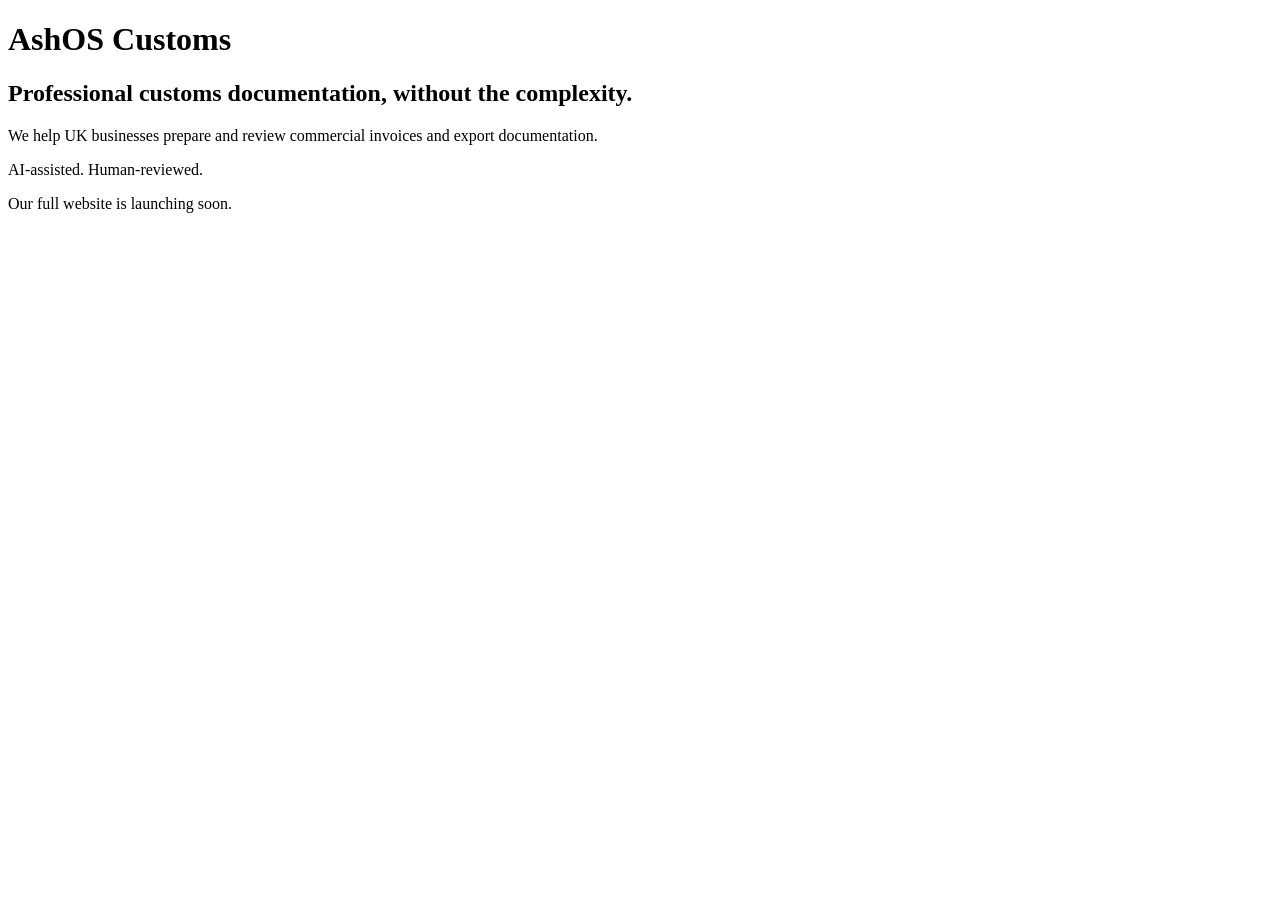
==== index.html @ 37bb89e5 "Create index.html" ====
<!DOCTYPE html>
<html lang="en">
<head>
  <meta charset="UTF-8">
  <meta name="viewport" content="width=device-width, initial-scale=1.0">
  <title>AshOS Customs</title>
  <meta name="description" content="Professional customs documentation preparation and review for UK businesses.">
</head>
<body>
  <main>
    <h1>AshOS Customs</h1>
    <h2>Professional customs documentation, without the complexity.</h2>

    <p>
      We help UK businesses prepare and review commercial invoices
      and export documentation.
    </p>

    <p>AI-assisted. Human-reviewed.</p>

    <p>Our full website is launching soon.</p>
  </main>
</body>
</html>
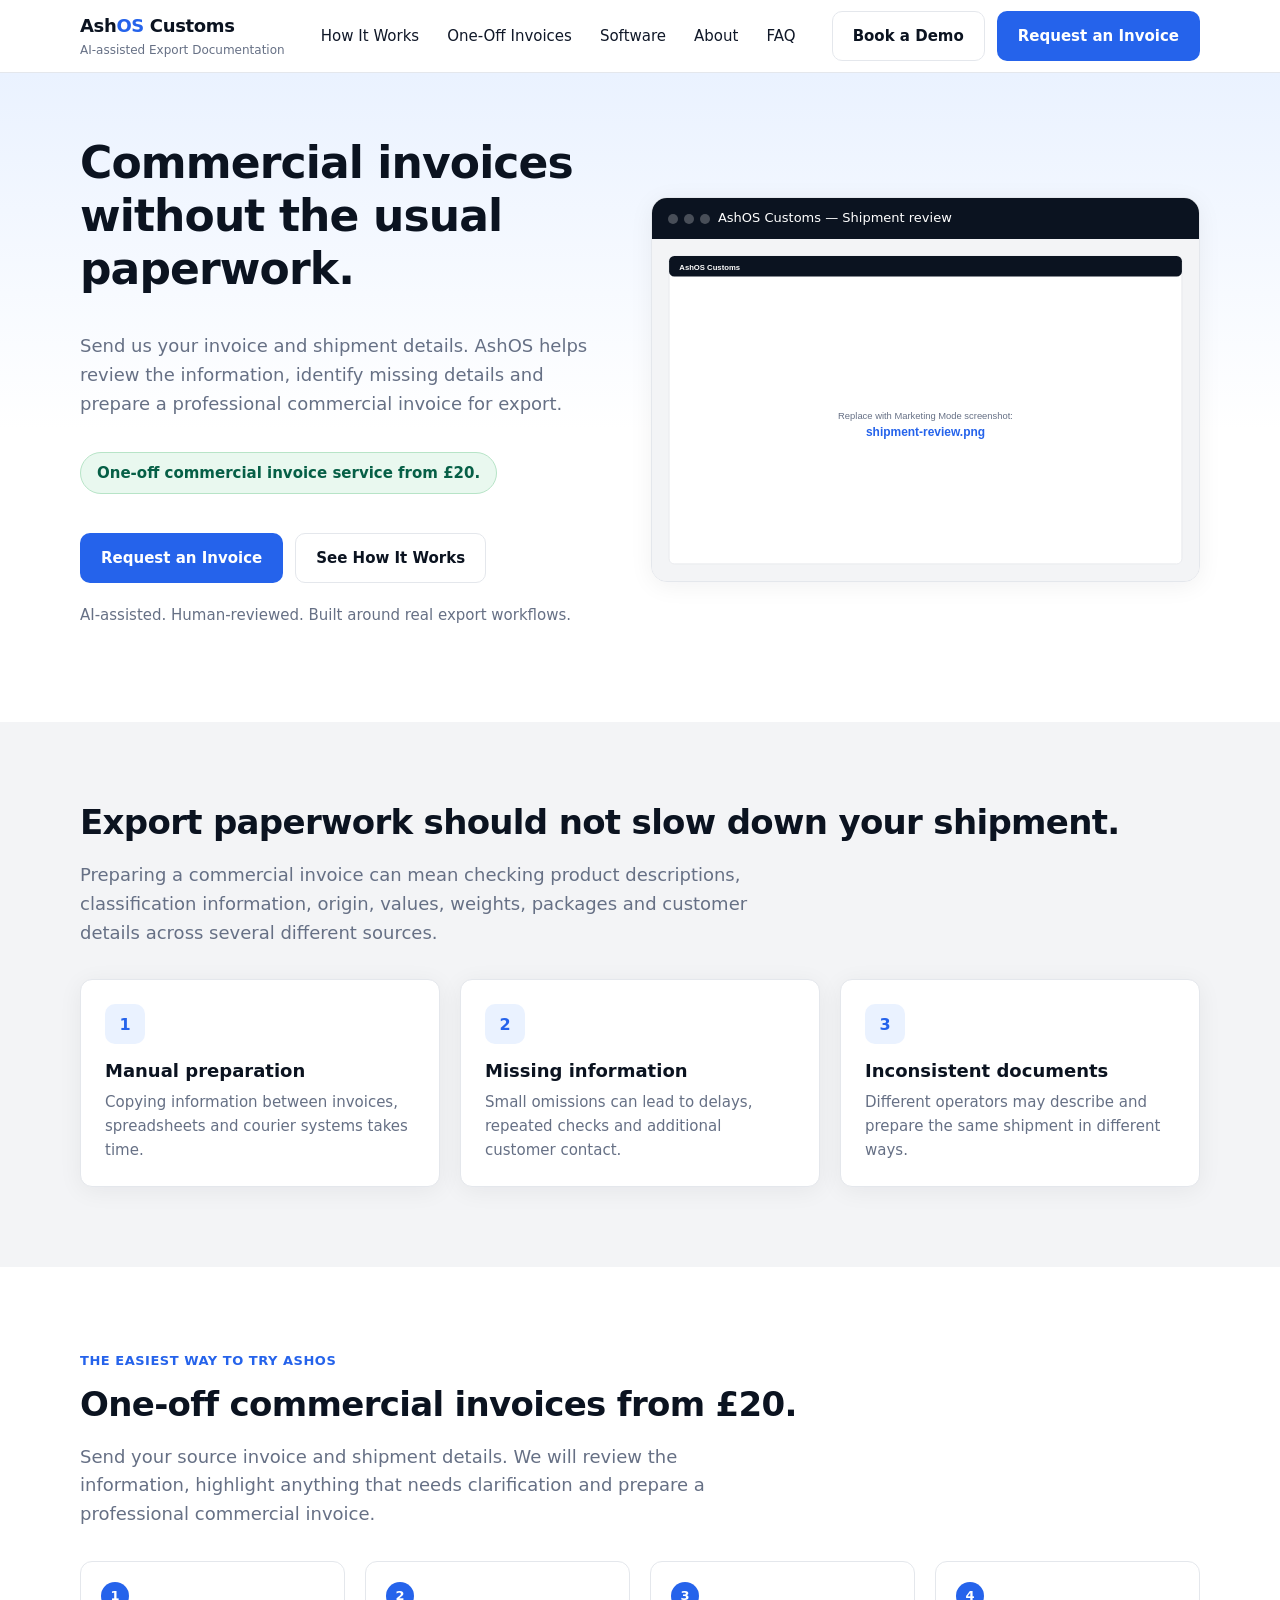
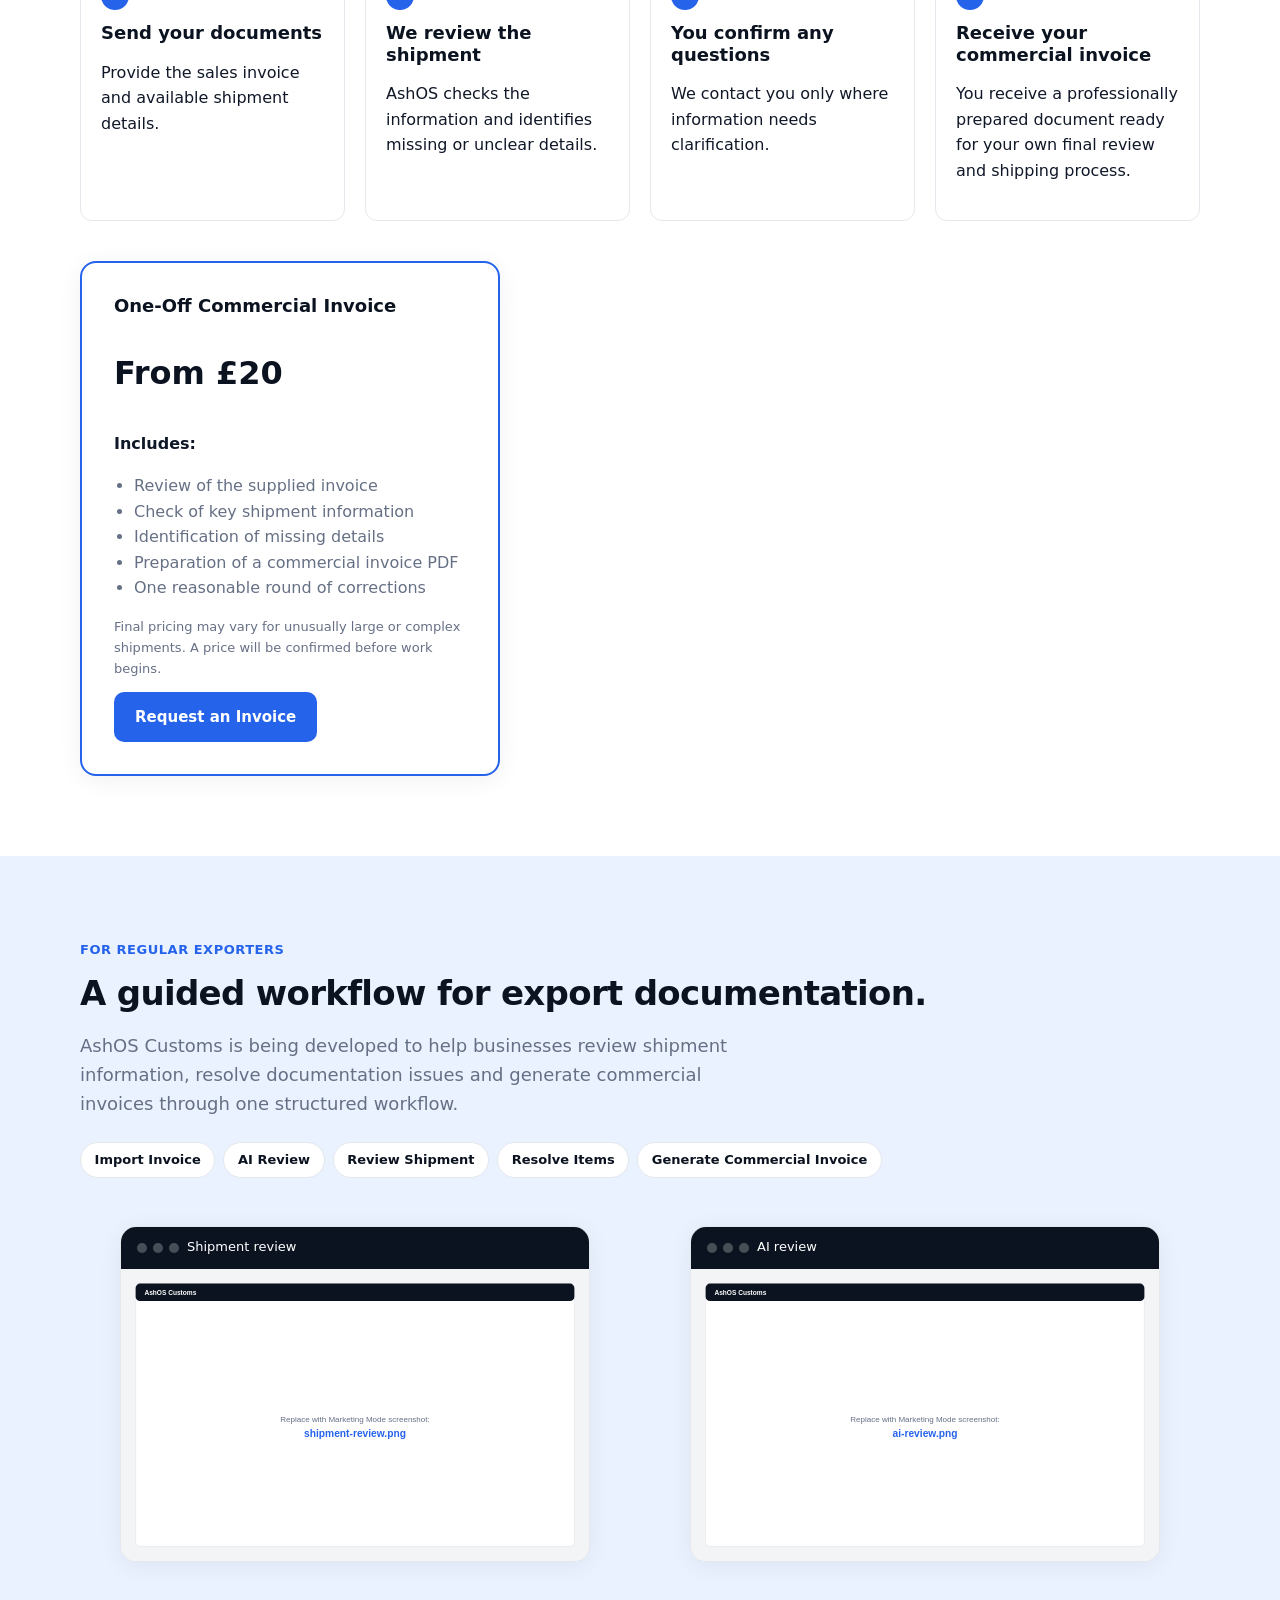
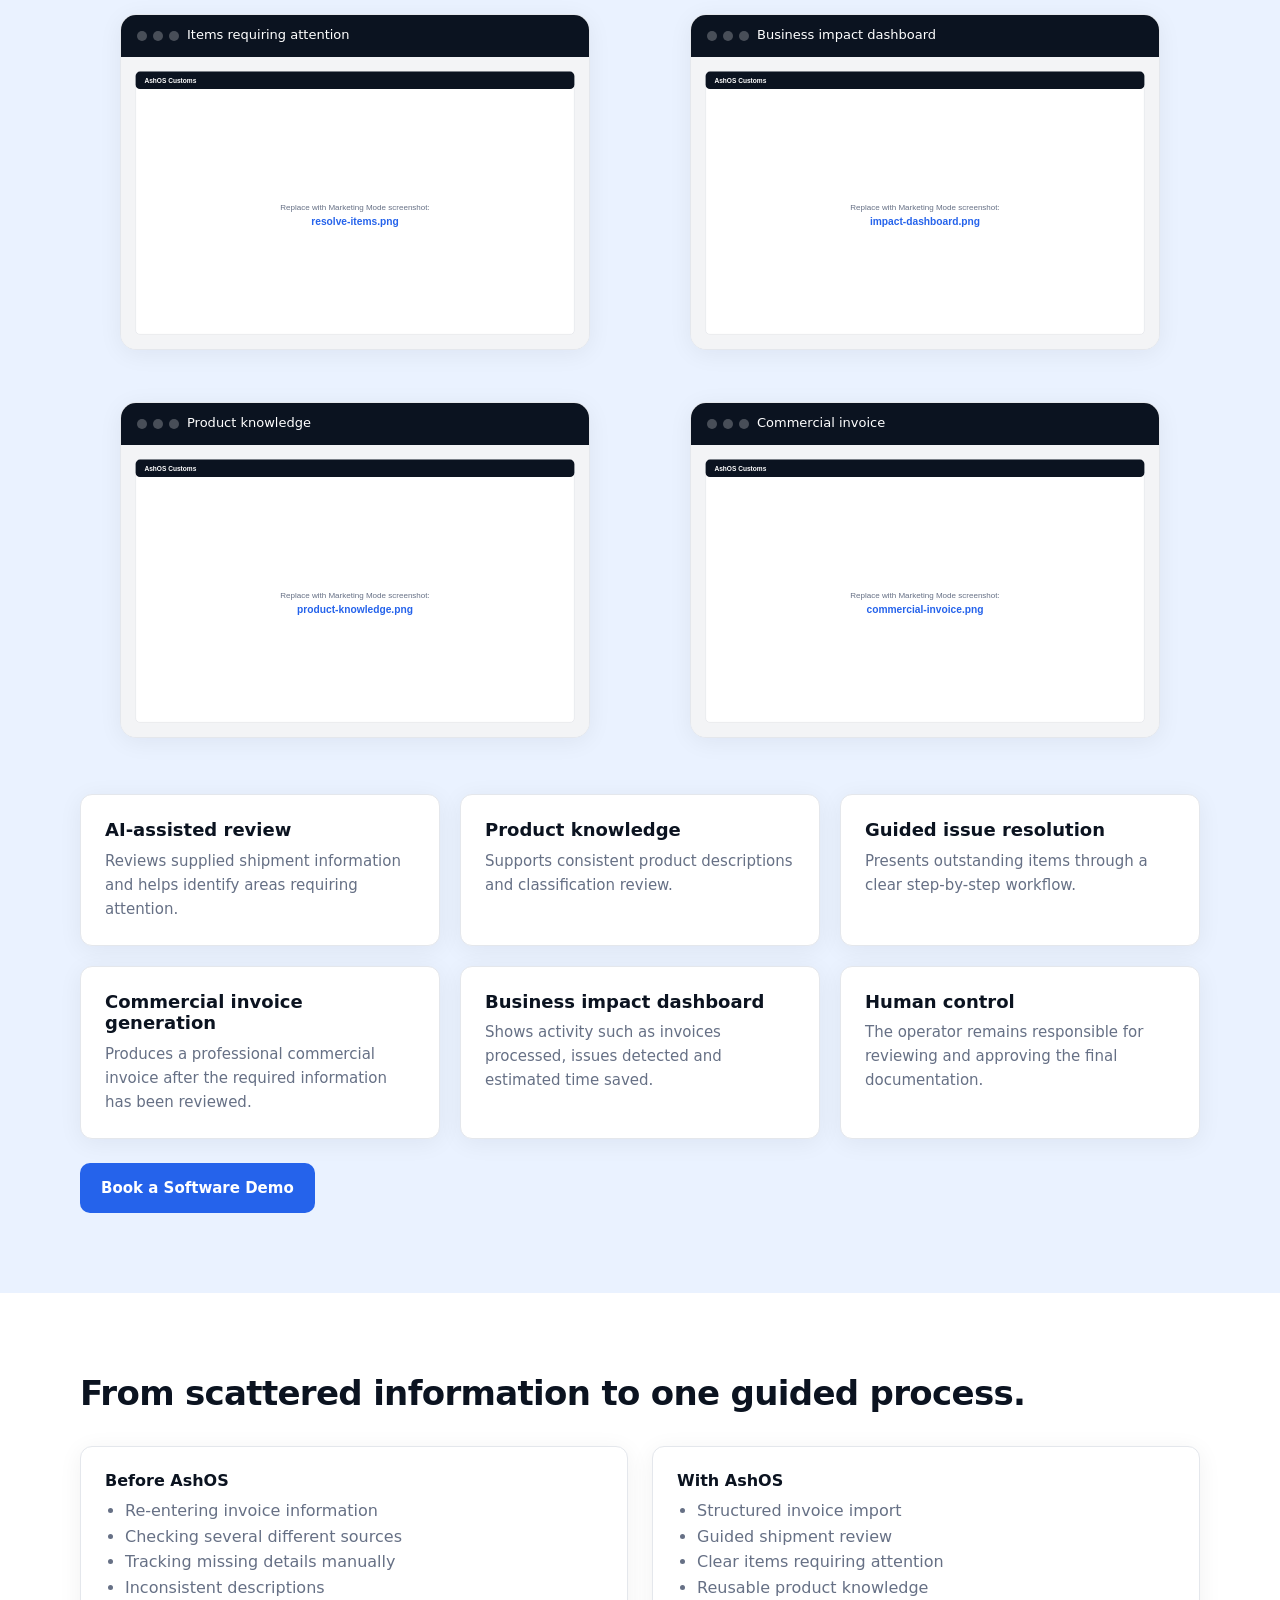
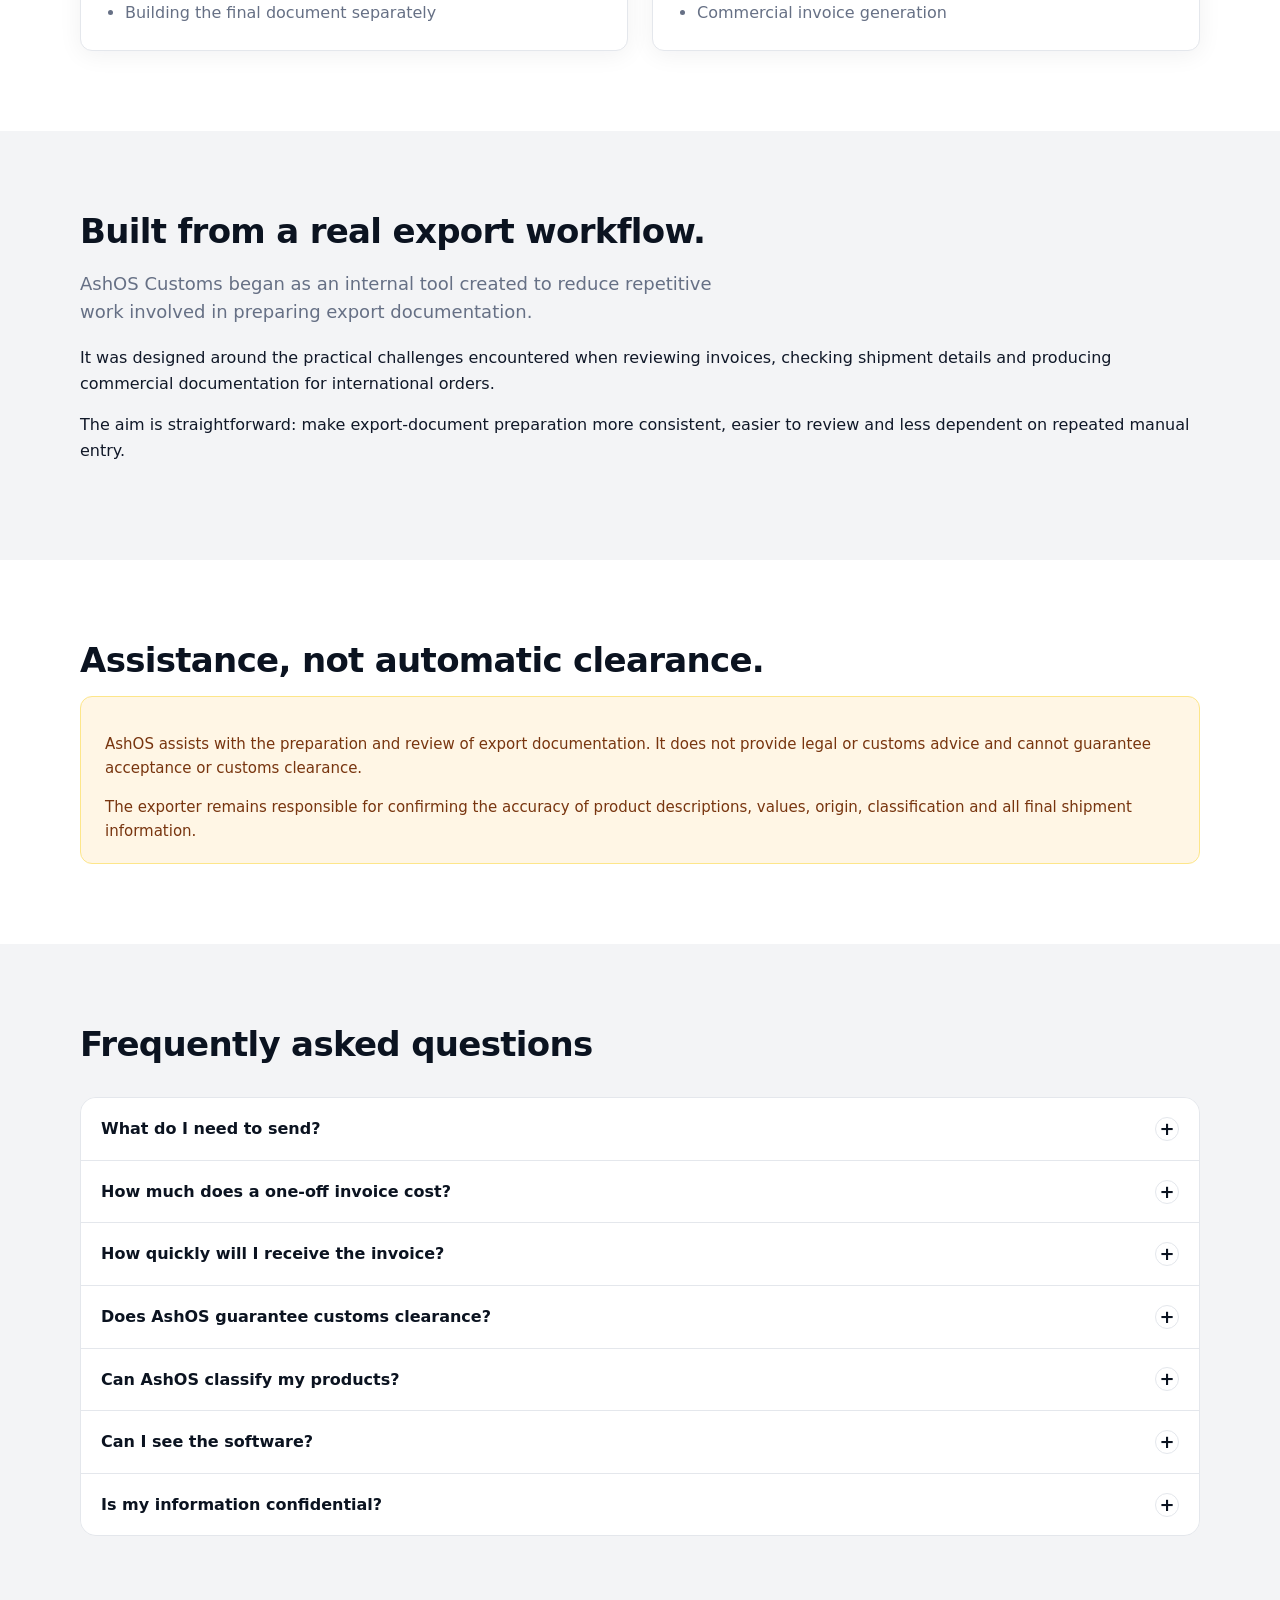
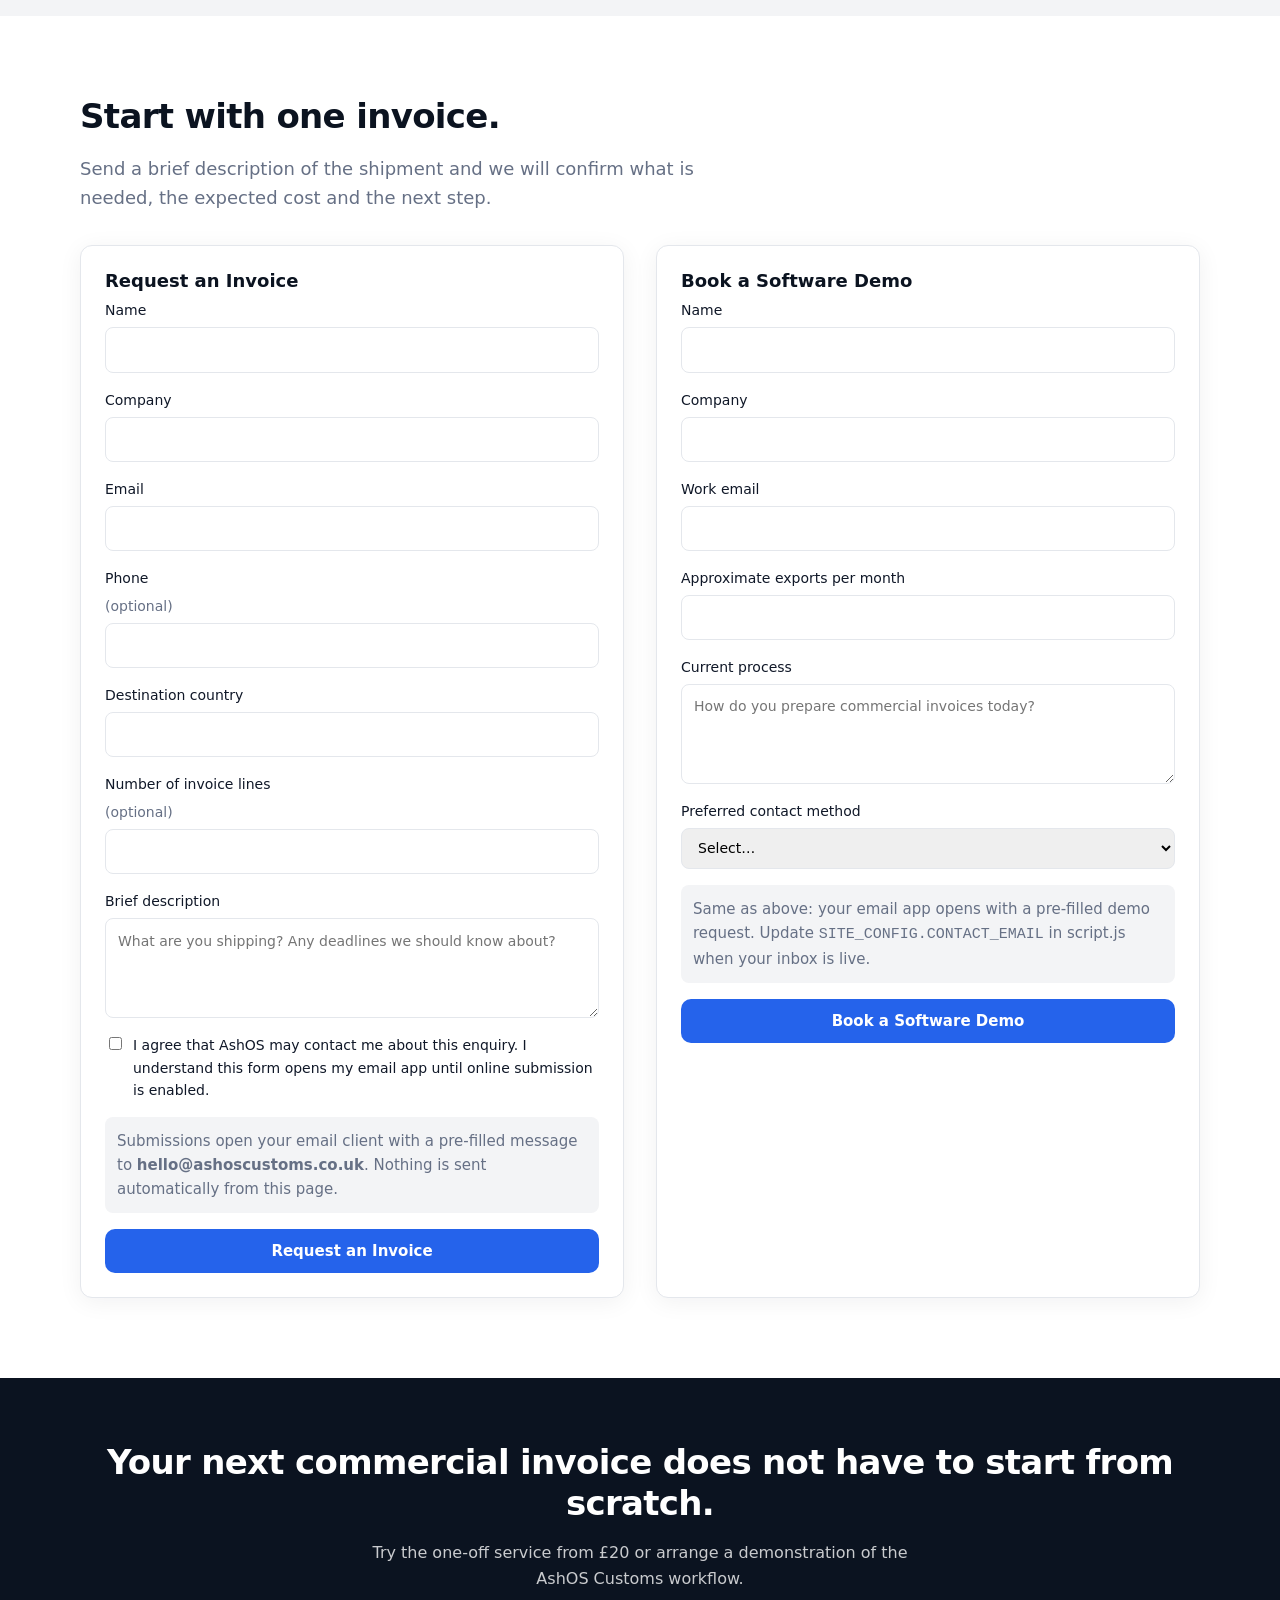
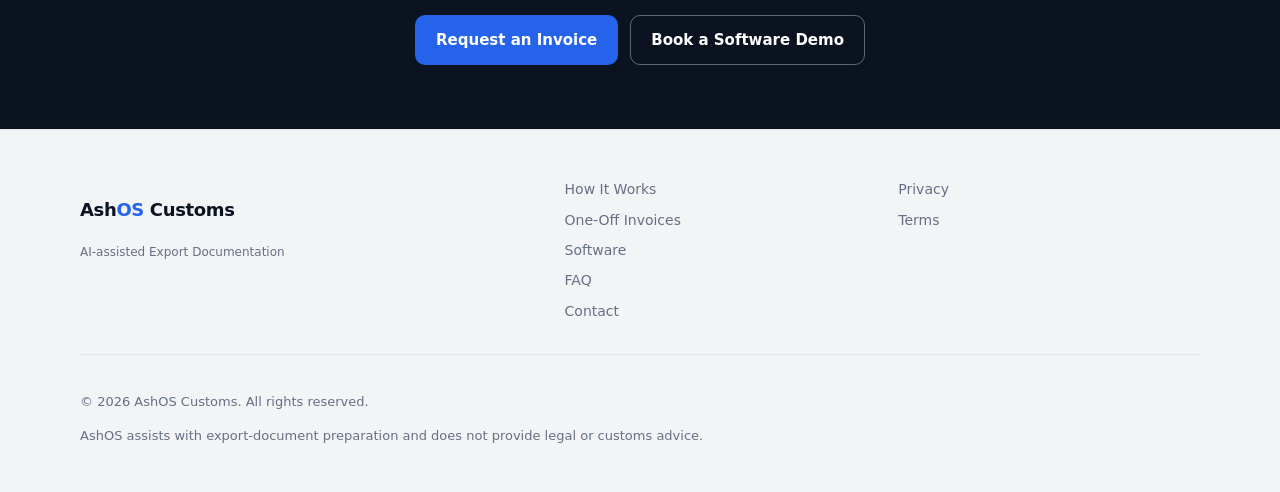
==== commit d89791fb: "Add files via upload" ====
--- a/index.html
+++ b/index.html
@@ -1,24 +1,430 @@
-<!DOCTYPE html>
-<html lang="en">
-<head>
-  <meta charset="UTF-8">
-  <meta name="viewport" content="width=device-width, initial-scale=1.0">
-  <title>AshOS Customs</title>
-  <meta name="description" content="Professional customs documentation preparation and review for UK businesses.">
-</head>
-<body>
-  <main>
-    <h1>AshOS Customs</h1>
-    <h2>Professional customs documentation, without the complexity.</h2>
-
-    <p>
-      We help UK businesses prepare and review commercial invoices
-      and export documentation.
-    </p>
-
-    <p>AI-assisted. Human-reviewed.</p>
-
-    <p>Our full website is launching soon.</p>
-  </main>
-</body>
-</html>
+<!DOCTYPE html>
+<html lang="en-GB">
+<head>
+  <meta charset="utf-8">
+  <meta name="viewport" content="width=device-width, initial-scale=1">
+  <title>AshOS Customs | Commercial Invoice Preparation for UK Exporters</title>
+  <meta name="description" content="AI-assisted commercial invoice preparation and export-document review for UK businesses. One-off commercial invoices from £20.">
+  <link rel="icon" href="assets/favicon.svg" type="image/svg+xml">
+  <link rel="stylesheet" href="styles.css">
+  <meta property="og:type" content="website">
+  <meta property="og:url" content="https://ashoscustoms.co.uk/">
+  <meta property="og:title" content="AshOS Customs | Commercial Invoice Preparation for UK Exporters">
+  <meta property="og:description" content="AI-assisted commercial invoice preparation and export-document review for UK businesses. One-off commercial invoices from £20.">
+  <meta property="og:locale" content="en_GB">
+  <meta name="twitter:card" content="summary_large_image">
+  <script type="application/ld+json">
+  {
+    "@context": "https://schema.org",
+    "@type": "ProfessionalService",
+    "name": "AshOS Customs",
+    "url": "https://ashoscustoms.co.uk",
+    "description": "AI-assisted commercial invoice preparation and export-document review for UK businesses.",
+    "areaServed": {
+      "@type": "Country",
+      "name": "United Kingdom"
+    },
+    "priceRange": "£20+"
+  }
+  </script>
+</head>
+<body>
+  <a class="skip-link visually-hidden" href="#main">Skip to content</a>
+
+  <header class="site-header">
+    <div class="container header-inner">
+      <a class="brand" href="#top" aria-label="AshOS Customs home">
+        <span class="brand-wordmark"><span class="ash">Ash</span><span class="os">OS</span> <span class="ash">Customs</span></span>
+        <span class="brand-tag">AI-assisted Export Documentation</span>
+      </a>
+      <nav class="nav-desktop" aria-label="Primary">
+        <a href="#how-it-works">How It Works</a>
+        <a href="#one-off">One-Off Invoices</a>
+        <a href="#software">Software</a>
+        <a href="#about">About</a>
+        <a href="#faq">FAQ</a>
+      </nav>
+      <div class="header-actions">
+        <a class="btn btn--secondary" href="#contact-demo">Book a Demo</a>
+        <a class="btn btn--primary" href="#contact-invoice">Request an Invoice</a>
+      </div>
+      <button type="button" class="menu-toggle" aria-expanded="false" aria-controls="nav-mobile" aria-label="Open menu">
+        <span class="icon-menu" aria-hidden="true">☰</span>
+        <span class="icon-close" aria-hidden="true">✕</span>
+      </button>
+    </div>
+    <nav id="nav-mobile" class="nav-mobile container" aria-label="Mobile">
+      <a href="#how-it-works">How It Works</a>
+      <a href="#one-off">One-Off Invoices</a>
+      <a href="#software">Software</a>
+      <a href="#about">About</a>
+      <a href="#faq">FAQ</a>
+      <div class="header-actions">
+        <a class="btn btn--secondary" href="#contact-demo">Book a Demo</a>
+        <a class="btn btn--primary" href="#contact-invoice">Request an Invoice</a>
+      </div>
+    </nav>
+  </header>
+
+  <main id="main">
+    <section class="hero" id="top">
+      <div class="container hero-grid">
+        <div>
+          <h1>Commercial invoices without the usual paperwork.</h1>
+          <p class="lead">Send us your invoice and shipment details. AshOS helps review the information, identify missing details and prepare a professional commercial invoice for export.</p>
+          <p class="price-highlight">One-off commercial invoice service from £20.</p>
+          <div class="btn-row">
+            <a class="btn btn--primary" href="#contact-invoice">Request an Invoice</a>
+            <a class="btn btn--secondary" href="#how-it-works">See How It Works</a>
+          </div>
+          <p class="trust-line">AI-assisted. Human-reviewed. Built around real export workflows.</p>
+        </div>
+        <div class="browser-frame" aria-hidden="false">
+          <div class="browser-chrome">
+            <div class="browser-dots"><span></span><span></span><span></span></div>
+            <span>AshOS Customs — Shipment review</span>
+          </div>
+          <img data-screenshot="shipment-review" src="assets/screenshots/shipment-review.svg" alt="AshOS Customs shipment review screen showing guided export documentation workflow">
+        </div>
+      </div>
+    </section>
+
+    <section class="section section--grey" id="how-it-works">
+      <div class="container">
+        <h2>Export paperwork should not slow down your shipment.</h2>
+        <p class="lead">Preparing a commercial invoice can mean checking product descriptions, classification information, origin, values, weights, packages and customer details across several different sources.</p>
+        <div class="card-grid card-grid--3">
+          <article class="card">
+            <div class="card-icon" aria-hidden="true">1</div>
+            <h3>Manual preparation</h3>
+            <p>Copying information between invoices, spreadsheets and courier systems takes time.</p>
+          </article>
+          <article class="card">
+            <div class="card-icon" aria-hidden="true">2</div>
+            <h3>Missing information</h3>
+            <p>Small omissions can lead to delays, repeated checks and additional customer contact.</p>
+          </article>
+          <article class="card">
+            <div class="card-icon" aria-hidden="true">3</div>
+            <h3>Inconsistent documents</h3>
+            <p>Different operators may describe and prepare the same shipment in different ways.</p>
+          </article>
+        </div>
+      </div>
+    </section>
+
+    <section class="section" id="one-off">
+      <div class="container">
+        <span class="eyebrow">The easiest way to try AshOS</span>
+        <h2>One-off commercial invoices from £20.</h2>
+        <p class="lead">Send your source invoice and shipment details. We will review the information, highlight anything that needs clarification and prepare a professional commercial invoice.</p>
+        <div class="steps">
+          <div class="step">
+            <h3>Send your documents</h3>
+            <p>Provide the sales invoice and available shipment details.</p>
+          </div>
+          <div class="step">
+            <h3>We review the shipment</h3>
+            <p>AshOS checks the information and identifies missing or unclear details.</p>
+          </div>
+          <div class="step">
+            <h3>You confirm any questions</h3>
+            <p>We contact you only where information needs clarification.</p>
+          </div>
+          <div class="step">
+            <h3>Receive your commercial invoice</h3>
+            <p>You receive a professionally prepared document ready for your own final review and shipping process.</p>
+          </div>
+        </div>
+        <div class="pricing-card">
+          <h3>One-Off Commercial Invoice</h3>
+          <p class="amount">From £20</p>
+          <p><strong>Includes:</strong></p>
+          <ul>
+            <li>Review of the supplied invoice</li>
+            <li>Check of key shipment information</li>
+            <li>Identification of missing details</li>
+            <li>Preparation of a commercial invoice PDF</li>
+            <li>One reasonable round of corrections</li>
+          </ul>
+          <p class="fine-print">Final pricing may vary for unusually large or complex shipments. A price will be confirmed before work begins.</p>
+          <a class="btn btn--primary" href="#contact-invoice">Request an Invoice</a>
+        </div>
+      </div>
+    </section>
+
+    <section class="section section--soft-blue" id="software">
+      <div class="container">
+        <span class="eyebrow">For regular exporters</span>
+        <h2>A guided workflow for export documentation.</h2>
+        <p class="lead">AshOS Customs is being developed to help businesses review shipment information, resolve documentation issues and generate commercial invoices through one structured workflow.</p>
+        <div class="workflow" aria-label="Software workflow steps">
+          <span>Import Invoice</span>
+          <span>AI Review</span>
+          <span>Review Shipment</span>
+          <span>Resolve Items</span>
+          <span>Generate Commercial Invoice</span>
+        </div>
+        <div class="screenshot-grid">
+          <figure class="browser-frame">
+            <div class="browser-chrome"><div class="browser-dots"><span></span><span></span><span></span></div><span>Shipment review</span></div>
+            <img data-screenshot="shipment-review" src="assets/screenshots/shipment-review.svg" alt="AshOS Customs shipment review workspace">
+          </figure>
+          <figure class="browser-frame">
+            <div class="browser-chrome"><div class="browser-dots"><span></span><span></span><span></span></div><span>AI review</span></div>
+            <img data-screenshot="ai-review" src="assets/screenshots/ai-review.svg" alt="AshOS Customs AI-assisted review step">
+          </figure>
+          <figure class="browser-frame">
+            <div class="browser-chrome"><div class="browser-dots"><span></span><span></span><span></span></div><span>Items requiring attention</span></div>
+            <img data-screenshot="resolve-items" src="assets/screenshots/resolve-items.svg" alt="AshOS Customs guided issue resolution panel">
+          </figure>
+          <figure class="browser-frame">
+            <div class="browser-chrome"><div class="browser-dots"><span></span><span></span><span></span></div><span>Business impact dashboard</span></div>
+            <img data-screenshot="impact-dashboard" src="assets/screenshots/impact-dashboard.svg" alt="AshOS Customs business impact dashboard">
+          </figure>
+          <figure class="browser-frame">
+            <div class="browser-chrome"><div class="browser-dots"><span></span><span></span><span></span></div><span>Product knowledge</span></div>
+            <img data-screenshot="product-knowledge" src="assets/screenshots/product-knowledge.svg" alt="AshOS Customs product knowledge builder">
+          </figure>
+          <figure class="browser-frame">
+            <div class="browser-chrome"><div class="browser-dots"><span></span><span></span><span></span></div><span>Commercial invoice</span></div>
+            <img data-screenshot="commercial-invoice" src="assets/screenshots/commercial-invoice.svg" alt="AshOS Customs generated commercial invoice ready screen">
+          </figure>
+        </div>
+        <div class="card-grid card-grid--3" style="margin-top: 2.5rem;">
+          <article class="card">
+            <h3>AI-assisted review</h3>
+            <p>Reviews supplied shipment information and helps identify areas requiring attention.</p>
+          </article>
+          <article class="card">
+            <h3>Product knowledge</h3>
+            <p>Supports consistent product descriptions and classification review.</p>
+          </article>
+          <article class="card">
+            <h3>Guided issue resolution</h3>
+            <p>Presents outstanding items through a clear step-by-step workflow.</p>
+          </article>
+          <article class="card">
+            <h3>Commercial invoice generation</h3>
+            <p>Produces a professional commercial invoice after the required information has been reviewed.</p>
+          </article>
+          <article class="card">
+            <h3>Business impact dashboard</h3>
+            <p>Shows activity such as invoices processed, issues detected and estimated time saved.</p>
+          </article>
+          <article class="card">
+            <h3>Human control</h3>
+            <p>The operator remains responsible for reviewing and approving the final documentation.</p>
+          </article>
+        </div>
+        <div class="btn-row">
+          <a class="btn btn--primary" href="#contact-demo">Book a Software Demo</a>
+        </div>
+      </div>
+    </section>
+
+    <section class="section">
+      <div class="container">
+        <h2>From scattered information to one guided process.</h2>
+        <div class="compare">
+          <div class="card">
+            <h3>Before AshOS</h3>
+            <ul>
+              <li>Re-entering invoice information</li>
+              <li>Checking several different sources</li>
+              <li>Tracking missing details manually</li>
+              <li>Inconsistent descriptions</li>
+              <li>Building the final document separately</li>
+            </ul>
+          </div>
+          <div class="card">
+            <h3>With AshOS</h3>
+            <ul>
+              <li>Structured invoice import</li>
+              <li>Guided shipment review</li>
+              <li>Clear items requiring attention</li>
+              <li>Reusable product knowledge</li>
+              <li>Commercial invoice generation</li>
+            </ul>
+          </div>
+        </div>
+      </div>
+    </section>
+
+    <section class="section section--grey" id="about">
+      <div class="container">
+        <h2>Built from a real export workflow.</h2>
+        <p class="lead">AshOS Customs began as an internal tool created to reduce repetitive work involved in preparing export documentation.</p>
+        <p>It was designed around the practical challenges encountered when reviewing invoices, checking shipment details and producing commercial documentation for international orders.</p>
+        <p>The aim is straightforward: make export-document preparation more consistent, easier to review and less dependent on repeated manual entry.</p>
+      </div>
+    </section>
+
+    <section class="section">
+      <div class="container">
+        <h2>Assistance, not automatic clearance.</h2>
+        <div class="notice">
+          <p>AshOS assists with the preparation and review of export documentation. It does not provide legal or customs advice and cannot guarantee acceptance or customs clearance.</p>
+          <p style="margin-bottom: 0;">The exporter remains responsible for confirming the accuracy of product descriptions, values, origin, classification and all final shipment information.</p>
+        </div>
+      </div>
+    </section>
+
+    <section class="section section--grey" id="faq">
+      <div class="container">
+        <h2>Frequently asked questions</h2>
+        <div class="faq-list">
+          <div class="faq-item">
+            <button type="button" class="faq-question" aria-expanded="false" aria-controls="faq-1" id="faq-q-1">
+              What do I need to send?
+              <span class="faq-icon" aria-hidden="true">+</span>
+            </button>
+            <div class="faq-answer" id="faq-1" role="region" aria-labelledby="faq-q-1" hidden>
+              A source invoice plus the shipment information you currently have, including the destination, packages, weight and delivery details where available.
+            </div>
+          </div>
+          <div class="faq-item">
+            <button type="button" class="faq-question" aria-expanded="false" aria-controls="faq-2" id="faq-q-2">
+              How much does a one-off invoice cost?
+              <span class="faq-icon" aria-hidden="true">+</span>
+            </button>
+            <div class="faq-answer" id="faq-2" role="region" aria-labelledby="faq-q-2" hidden>
+              Prices start from £20. Larger or more complex shipments may cost more, but the price will be confirmed before work begins.
+            </div>
+          </div>
+          <div class="faq-item">
+            <button type="button" class="faq-question" aria-expanded="false" aria-controls="faq-3" id="faq-q-3">
+              How quickly will I receive the invoice?
+              <span class="faq-icon" aria-hidden="true">+</span>
+            </button>
+            <div class="faq-answer" id="faq-3" role="region" aria-labelledby="faq-q-3" hidden>
+              Turnaround depends on the shipment and the information supplied. An estimated completion time will be confirmed when the request is reviewed.
+            </div>
+          </div>
+          <div class="faq-item">
+            <button type="button" class="faq-question" aria-expanded="false" aria-controls="faq-4" id="faq-q-4">
+              Does AshOS guarantee customs clearance?
+              <span class="faq-icon" aria-hidden="true">+</span>
+            </button>
+            <div class="faq-answer" id="faq-4" role="region" aria-labelledby="faq-q-4" hidden>
+              No. AshOS assists with documentation preparation and review, but customs decisions remain outside our control.
+            </div>
+          </div>
+          <div class="faq-item">
+            <button type="button" class="faq-question" aria-expanded="false" aria-controls="faq-5" id="faq-q-5">
+              Can AshOS classify my products?
+              <span class="faq-icon" aria-hidden="true">+</span>
+            </button>
+            <div class="faq-answer" id="faq-5" role="region" aria-labelledby="faq-q-5" hidden>
+              AshOS can support classification review and highlight information requiring attention. The exporter remains responsible for confirming the final classification used.
+            </div>
+          </div>
+          <div class="faq-item">
+            <button type="button" class="faq-question" aria-expanded="false" aria-controls="faq-6" id="faq-q-6">
+              Can I see the software?
+              <span class="faq-icon" aria-hidden="true">+</span>
+            </button>
+            <div class="faq-answer" id="faq-6" role="region" aria-labelledby="faq-q-6" hidden>
+              Yes. Businesses that regularly prepare export documentation can request a live demonstration.
+            </div>
+          </div>
+          <div class="faq-item">
+            <button type="button" class="faq-question" aria-expanded="false" aria-controls="faq-7" id="faq-q-7">
+              Is my information confidential?
+              <span class="faq-icon" aria-hidden="true">+</span>
+            </button>
+            <div class="faq-answer" id="faq-7" role="region" aria-labelledby="faq-q-7" hidden>
+              Submitted documents will only be used to review the enquiry and provide the requested service. A fuller privacy policy will be added before accepting sensitive customer information through the website.
+            </div>
+          </div>
+        </div>
+      </div>
+    </section>
+
+    <section class="section" id="contact">
+      <div class="container">
+        <h2>Start with one invoice.</h2>
+        <p class="lead">Send a brief description of the shipment and we will confirm what is needed, the expected cost and the next step.</p>
+        <div class="contact-grid">
+          <article class="card" id="contact-invoice">
+            <h3>Request an Invoice</h3>
+            <!-- Formspree: set SITE_CONFIG.FORMS_ENDPOINT in script.js and POST to separate endpoints if needed -->
+            <form id="form-invoice" novalidate>
+              <label>Name<input type="text" name="name" required autocomplete="name"></label>
+              <label>Company<input type="text" name="company" required autocomplete="organization"></label>
+              <label>Email<input type="email" name="email" required autocomplete="email"></label>
+              <label>Phone <span style="font-weight:400;color:var(--grey-mid)">(optional)</span><input type="tel" name="phone" autocomplete="tel"></label>
+              <label>Destination country<input type="text" name="destination" required></label>
+              <label>Number of invoice lines <span style="font-weight:400;color:var(--grey-mid)">(optional)</span><input type="text" name="lines"></label>
+              <label>Brief description<textarea name="description" required placeholder="What are you shipping? Any deadlines we should know about?"></textarea></label>
+              <label class="checkbox-label">
+                <input type="checkbox" name="consent" required>
+                <span>I agree that AshOS may contact me about this enquiry. I understand this form opens my email app until online submission is enabled.</span>
+              </label>
+              <p class="form-notice">Submissions open your email client with a pre-filled message to <strong>hello@ashoscustoms.co.uk</strong>. Nothing is sent automatically from this page.</p>
+              <button type="submit" class="btn btn--primary">Request an Invoice</button>
+            </form>
+          </article>
+          <article class="card" id="contact-demo">
+            <h3>Book a Software Demo</h3>
+            <form id="form-demo" novalidate>
+              <label>Name<input type="text" name="name" required autocomplete="name"></label>
+              <label>Company<input type="text" name="company" required autocomplete="organization"></label>
+              <label>Work email<input type="email" name="email" required autocomplete="email"></label>
+              <label>Approximate exports per month<input type="text" name="volume" required></label>
+              <label>Current process<textarea name="process" required placeholder="How do you prepare commercial invoices today?"></textarea></label>
+              <label>Preferred contact method
+                <select name="contact_method" required>
+                  <option value="">Select…</option>
+                  <option value="Email">Email</option>
+                  <option value="Phone">Phone</option>
+                  <option value="Video call">Video call</option>
+                </select>
+              </label>
+              <p class="form-notice">Same as above: your email app opens with a pre-filled demo request. Update <code>SITE_CONFIG.CONTACT_EMAIL</code> in script.js when your inbox is live.</p>
+              <button type="submit" class="btn btn--primary">Book a Software Demo</button>
+            </form>
+          </article>
+        </div>
+      </div>
+    </section>
+
+    <section class="cta-band">
+      <div class="container">
+        <h2>Your next commercial invoice does not have to start from scratch.</h2>
+        <p>Try the one-off service from £20 or arrange a demonstration of the AshOS Customs workflow.</p>
+        <div class="btn-row" style="justify-content: center;">
+          <a class="btn btn--primary" href="#contact-invoice">Request an Invoice</a>
+          <a class="btn btn--secondary" href="#contact-demo">Book a Software Demo</a>
+        </div>
+      </div>
+    </section>
+  </main>
+
+  <footer class="site-footer">
+    <div class="container footer-grid">
+      <div>
+        <p class="brand-wordmark"><span class="ash">Ash</span><span class="os">OS</span> <span class="ash">Customs</span></p>
+        <p class="brand-tag">AI-assisted Export Documentation</p>
+      </div>
+      <div class="footer-links">
+        <a href="#how-it-works">How It Works</a>
+        <a href="#one-off">One-Off Invoices</a>
+        <a href="#software">Software</a>
+        <a href="#faq">FAQ</a>
+        <a href="#contact">Contact</a>
+      </div>
+      <div class="footer-links">
+        <a href="privacy.html">Privacy</a>
+        <a href="terms.html">Terms</a>
+      </div>
+    </div>
+    <div class="container footer-bottom">
+      <p>© 2026 AshOS Customs. All rights reserved.</p>
+      <p>AshOS assists with export-document preparation and does not provide legal or customs advice.</p>
+    </div>
+  </footer>
+
+  <script src="script.js"></script>
+</body>
+</html>
--- a/styles.css
+++ b/styles.css
@@ -0,0 +1,811 @@
+/* AshOS Customs — static marketing site */
+
+:root {
+  --navy: #0b1320;
+  --blue: #2563eb;
+  --blue-hover: #1d4ed8;
+  --blue-soft: #eaf2ff;
+  --grey-bg: #f3f4f6;
+  --grey-mid: #667085;
+  --text: #101828;
+  --white: #ffffff;
+  --green-soft: #e9f8ef;
+  --amber-soft: #fff6e5;
+  --border: #e4e7ec;
+  --shadow: 0 4px 24px rgba(16, 24, 40, 0.06);
+  --radius: 12px;
+  --radius-lg: 16px;
+  --max: 1120px;
+  --header-h: 72px;
+  --font: "Segoe UI", system-ui, -apple-system, BlinkMacSystemFont, "Helvetica Neue", Arial, sans-serif;
+}
+
+*,
+*::before,
+*::after {
+  box-sizing: border-box;
+}
+
+html {
+  scroll-behavior: smooth;
+}
+
+body {
+  margin: 0;
+  font-family: var(--font);
+  font-size: 1rem;
+  line-height: 1.6;
+  color: var(--text);
+  background: var(--white);
+}
+
+img {
+  max-width: 100%;
+  height: auto;
+  display: block;
+}
+
+a {
+  color: var(--blue);
+  text-decoration-thickness: 1px;
+  text-underline-offset: 3px;
+}
+
+a:hover {
+  color: var(--blue-hover);
+}
+
+:focus-visible {
+  outline: 2px solid var(--blue);
+  outline-offset: 3px;
+}
+
+.container {
+  width: min(100% - 2.5rem, var(--max));
+  margin-inline: auto;
+}
+
+.section {
+  padding: 5rem 0;
+}
+
+.section--grey {
+  background: var(--grey-bg);
+}
+
+.section--soft-blue {
+  background: var(--blue-soft);
+}
+
+.eyebrow {
+  display: inline-block;
+  font-size: 0.8125rem;
+  font-weight: 600;
+  letter-spacing: 0.04em;
+  text-transform: uppercase;
+  color: var(--blue);
+  margin-bottom: 0.75rem;
+}
+
+h1,
+h2,
+h3 {
+  line-height: 1.2;
+  color: var(--navy);
+  margin-top: 0;
+}
+
+h1 {
+  font-size: clamp(2rem, 4vw, 2.75rem);
+  letter-spacing: -0.02em;
+}
+
+h2 {
+  font-size: clamp(1.625rem, 3vw, 2.125rem);
+  letter-spacing: -0.02em;
+  margin-bottom: 1rem;
+}
+
+h3 {
+  font-size: 1.125rem;
+  margin-bottom: 0.5rem;
+}
+
+.lead {
+  font-size: 1.125rem;
+  color: var(--grey-mid);
+  max-width: 42rem;
+}
+
+.trust-line {
+  font-size: 0.9375rem;
+  color: var(--grey-mid);
+  margin-top: 1.25rem;
+}
+
+/* Header */
+.site-header {
+  position: sticky;
+  top: 0;
+  z-index: 100;
+  background: rgba(255, 255, 255, 0.92);
+  backdrop-filter: blur(8px);
+  border-bottom: 1px solid var(--border);
+}
+
+.header-inner {
+  display: flex;
+  align-items: center;
+  justify-content: space-between;
+  gap: 1rem;
+  min-height: var(--header-h);
+}
+
+.brand {
+  display: flex;
+  flex-direction: column;
+  text-decoration: none;
+  color: inherit;
+}
+
+.brand-wordmark {
+  font-size: 1.125rem;
+  font-weight: 700;
+  letter-spacing: -0.02em;
+}
+
+.brand-wordmark .ash {
+  color: var(--navy);
+}
+
+.brand-wordmark .os {
+  color: var(--blue);
+}
+
+.brand-tag {
+  font-size: 0.75rem;
+  color: var(--grey-mid);
+}
+
+.nav-desktop {
+  display: none;
+  align-items: center;
+  gap: 1.75rem;
+}
+
+.nav-desktop a {
+  color: var(--text);
+  text-decoration: none;
+  font-size: 0.9375rem;
+  font-weight: 500;
+}
+
+.nav-desktop a:hover {
+  color: var(--blue);
+}
+
+.header-actions {
+  display: none;
+  align-items: center;
+  gap: 0.75rem;
+}
+
+.menu-toggle {
+  display: flex;
+  align-items: center;
+  justify-content: center;
+  width: 44px;
+  height: 44px;
+  border: 1px solid var(--border);
+  border-radius: 8px;
+  background: var(--white);
+  cursor: pointer;
+}
+
+.menu-toggle[aria-expanded="true"] .icon-menu {
+  display: none;
+}
+
+.menu-toggle[aria-expanded="true"] .icon-close {
+  display: block;
+}
+
+.icon-close {
+  display: none;
+}
+
+.nav-mobile {
+  display: none;
+  flex-direction: column;
+  gap: 0.5rem;
+  padding: 1rem 0 1.25rem;
+  border-top: 1px solid var(--border);
+}
+
+.nav-mobile.is-open {
+  display: flex;
+}
+
+.nav-mobile a {
+  padding: 0.5rem 0;
+  color: var(--text);
+  text-decoration: none;
+  font-weight: 500;
+}
+
+.nav-mobile .header-actions {
+  display: flex;
+  flex-direction: column;
+  margin-top: 0.75rem;
+}
+
+@media (min-width: 960px) {
+  .nav-desktop,
+  .header-actions {
+    display: flex;
+  }
+
+  .menu-toggle {
+    display: none;
+  }
+
+  .nav-mobile {
+    display: none !important;
+  }
+}
+
+/* Buttons */
+.btn {
+  display: inline-flex;
+  align-items: center;
+  justify-content: center;
+  gap: 0.5rem;
+  padding: 0.75rem 1.25rem;
+  font-size: 0.9375rem;
+  font-weight: 600;
+  font-family: inherit;
+  border-radius: 10px;
+  border: 1px solid transparent;
+  cursor: pointer;
+  text-decoration: none;
+  transition: background 0.15s ease, border-color 0.15s ease, color 0.15s ease;
+}
+
+.btn--primary {
+  background: var(--blue);
+  color: var(--white);
+}
+
+.btn--primary:hover {
+  background: var(--blue-hover);
+  color: var(--white);
+}
+
+.btn--secondary {
+  background: var(--white);
+  color: var(--navy);
+  border-color: var(--border);
+}
+
+.btn--secondary:hover {
+  border-color: var(--blue);
+  color: var(--blue);
+}
+
+.btn-row {
+  display: flex;
+  flex-wrap: wrap;
+  gap: 0.75rem;
+  margin-top: 1.5rem;
+}
+
+.price-highlight {
+  display: inline-block;
+  margin-top: 1rem;
+  padding: 0.5rem 1rem;
+  background: var(--green-soft);
+  border: 1px solid #b7e4c7;
+  border-radius: 999px;
+  font-weight: 600;
+  color: #065f46;
+  font-size: 0.9375rem;
+}
+
+/* Hero */
+.hero {
+  padding: 4rem 0 5rem;
+  background: linear-gradient(180deg, var(--blue-soft) 0%, var(--white) 55%);
+}
+
+.hero-grid {
+  display: grid;
+  gap: 3rem;
+  align-items: center;
+}
+
+@media (min-width: 960px) {
+  .hero-grid {
+    grid-template-columns: 1fr 1.05fr;
+  }
+}
+
+.browser-frame {
+  border-radius: var(--radius-lg);
+  border: 1px solid var(--border);
+  box-shadow: var(--shadow);
+  overflow: hidden;
+  background: var(--grey-bg);
+}
+
+.browser-chrome {
+  display: flex;
+  align-items: center;
+  gap: 0.5rem;
+  padding: 0.65rem 1rem;
+  background: var(--navy);
+  color: var(--white);
+  font-size: 0.8125rem;
+}
+
+.browser-dots {
+  display: flex;
+  gap: 6px;
+}
+
+.browser-dots span {
+  width: 10px;
+  height: 10px;
+  border-radius: 50%;
+  background: rgba(255, 255, 255, 0.25);
+}
+
+.browser-frame img {
+  width: 100%;
+  aspect-ratio: 16 / 10;
+  object-fit: cover;
+  object-position: top center;
+  background: var(--grey-bg);
+}
+
+/* Cards */
+.card-grid {
+  display: grid;
+  gap: 1.25rem;
+  margin-top: 2rem;
+}
+
+@media (min-width: 768px) {
+  .card-grid--3 {
+    grid-template-columns: repeat(3, 1fr);
+  }
+
+  .card-grid--2 {
+    grid-template-columns: repeat(2, 1fr);
+  }
+
+  .card-grid--4 {
+    grid-template-columns: repeat(4, 1fr);
+  }
+}
+
+.card {
+  background: var(--white);
+  border: 1px solid var(--border);
+  border-radius: var(--radius);
+  padding: 1.5rem;
+  box-shadow: var(--shadow);
+}
+
+.card h3 {
+  margin-bottom: 0.5rem;
+}
+
+.card p {
+  margin: 0;
+  color: var(--grey-mid);
+  font-size: 0.9375rem;
+}
+
+.card-icon {
+  width: 40px;
+  height: 40px;
+  border-radius: 10px;
+  background: var(--blue-soft);
+  color: var(--blue);
+  display: flex;
+  align-items: center;
+  justify-content: center;
+  font-weight: 700;
+  margin-bottom: 1rem;
+}
+
+/* Steps */
+.steps {
+  display: grid;
+  gap: 1.25rem;
+  margin-top: 2rem;
+  counter-reset: step;
+}
+
+@media (min-width: 768px) {
+  .steps {
+    grid-template-columns: repeat(4, 1fr);
+  }
+}
+
+.step {
+  position: relative;
+  padding: 1.25rem;
+  background: var(--white);
+  border: 1px solid var(--border);
+  border-radius: var(--radius);
+}
+
+.step::before {
+  counter-increment: step;
+  content: counter(step);
+  display: flex;
+  align-items: center;
+  justify-content: center;
+  width: 28px;
+  height: 28px;
+  border-radius: 50%;
+  background: var(--blue);
+  color: var(--white);
+  font-size: 0.8125rem;
+  font-weight: 700;
+  margin-bottom: 0.75rem;
+}
+
+.pricing-card {
+  max-width: 420px;
+  margin-top: 2.5rem;
+  padding: 2rem;
+  background: var(--white);
+  border: 2px solid var(--blue);
+  border-radius: var(--radius-lg);
+  box-shadow: var(--shadow);
+}
+
+.pricing-card .amount {
+  font-size: 2rem;
+  font-weight: 700;
+  color: var(--navy);
+}
+
+.pricing-card ul {
+  margin: 1rem 0;
+  padding-left: 1.25rem;
+  color: var(--grey-mid);
+}
+
+.pricing-card .fine-print {
+  font-size: 0.8125rem;
+  color: var(--grey-mid);
+  margin-top: 1rem;
+}
+
+/* Workflow pills */
+.workflow {
+  display: flex;
+  flex-wrap: wrap;
+  gap: 0.5rem;
+  margin: 1.5rem 0 2rem;
+}
+
+.workflow span {
+  padding: 0.4rem 0.85rem;
+  background: var(--white);
+  border: 1px solid var(--border);
+  border-radius: 999px;
+  font-size: 0.8125rem;
+  font-weight: 600;
+  color: var(--navy);
+}
+
+.screenshot-grid {
+  display: grid;
+  gap: 1.25rem;
+  margin-top: 2rem;
+}
+
+@media (min-width: 768px) {
+  .screenshot-grid {
+    grid-template-columns: repeat(2, 1fr);
+  }
+}
+
+.screenshot-grid .browser-frame img {
+  aspect-ratio: 16 / 10;
+}
+
+/* Compare */
+.compare {
+  display: grid;
+  gap: 1.5rem;
+  margin-top: 2rem;
+}
+
+@media (min-width: 768px) {
+  .compare {
+    grid-template-columns: 1fr 1fr;
+  }
+}
+
+.compare ul {
+  margin: 0;
+  padding-left: 1.25rem;
+  color: var(--grey-mid);
+}
+
+.compare h3 {
+  font-size: 1rem;
+}
+
+.notice {
+  padding: 1.25rem 1.5rem;
+  background: var(--amber-soft);
+  border: 1px solid #fde68a;
+  border-radius: var(--radius);
+  font-size: 0.9375rem;
+  color: #78350f;
+}
+
+/* FAQ */
+.faq-list {
+  margin-top: 2rem;
+  border: 1px solid var(--border);
+  border-radius: var(--radius-lg);
+  overflow: hidden;
+}
+
+.faq-item + .faq-item {
+  border-top: 1px solid var(--border);
+}
+
+.faq-question {
+  width: 100%;
+  display: flex;
+  align-items: center;
+  justify-content: space-between;
+  gap: 1rem;
+  padding: 1.125rem 1.25rem;
+  background: var(--white);
+  border: none;
+  font: inherit;
+  font-weight: 600;
+  text-align: left;
+  color: var(--navy);
+  cursor: pointer;
+}
+
+.faq-question:hover {
+  background: var(--grey-bg);
+}
+
+.faq-icon {
+  flex-shrink: 0;
+  width: 24px;
+  height: 24px;
+  border-radius: 50%;
+  border: 1px solid var(--border);
+  display: flex;
+  align-items: center;
+  justify-content: center;
+  font-size: 1.125rem;
+  line-height: 1;
+}
+
+.faq-answer {
+  padding: 0 1.25rem 1.125rem;
+  color: var(--grey-mid);
+  font-size: 0.9375rem;
+}
+
+.faq-answer[hidden] {
+  display: none;
+}
+
+/* Forms */
+.contact-grid {
+  display: grid;
+  gap: 2rem;
+  margin-top: 2rem;
+}
+
+@media (min-width: 960px) {
+  .contact-grid {
+    grid-template-columns: 1fr 1fr;
+  }
+}
+
+form {
+  display: flex;
+  flex-direction: column;
+  gap: 1rem;
+}
+
+label {
+  display: flex;
+  flex-direction: column;
+  gap: 0.35rem;
+  font-size: 0.875rem;
+  font-weight: 500;
+  color: var(--text);
+}
+
+input,
+textarea,
+select {
+  padding: 0.65rem 0.75rem;
+  border: 1px solid var(--border);
+  border-radius: 8px;
+  font: inherit;
+}
+
+textarea {
+  min-height: 100px;
+  resize: vertical;
+}
+
+.checkbox-label {
+  flex-direction: row;
+  align-items: flex-start;
+  gap: 0.5rem;
+  font-weight: 400;
+}
+
+.form-notice {
+  font-size: 0.8125rem;
+  color: var(--grey-mid);
+  padding: 0.75rem;
+  background: var(--grey-bg);
+  border-radius: 8px;
+}
+
+.form-status {
+  font-size: 0.9375rem;
+  padding: 0.75rem;
+  border-radius: 8px;
+  display: none;
+}
+
+.form-status.is-visible {
+  display: block;
+}
+
+.form-status--info {
+  background: var(--blue-soft);
+  color: var(--navy);
+}
+
+.form-status--error {
+  background: #fef2f2;
+  color: #991b1b;
+}
+
+/* CTA band */
+.cta-band {
+  text-align: center;
+  padding: 4rem 0;
+  background: var(--navy);
+  color: var(--white);
+}
+
+.cta-band h2 {
+  color: var(--white);
+}
+
+.cta-band p {
+  color: rgba(255, 255, 255, 0.78);
+  max-width: 36rem;
+  margin-inline: auto;
+}
+
+.cta-band .btn--secondary {
+  background: transparent;
+  color: var(--white);
+  border-color: rgba(255, 255, 255, 0.35);
+}
+
+.cta-band .btn--secondary:hover {
+  border-color: var(--white);
+  color: var(--white);
+}
+
+/* Footer */
+.site-footer {
+  padding: 3rem 0 2rem;
+  background: var(--grey-bg);
+  border-top: 1px solid var(--border);
+  font-size: 0.875rem;
+}
+
+.footer-grid {
+  display: grid;
+  gap: 2rem;
+}
+
+@media (min-width: 768px) {
+  .footer-grid {
+    grid-template-columns: 1.5fr 1fr 1fr;
+  }
+}
+
+.footer-links {
+  display: flex;
+  flex-direction: column;
+  gap: 0.5rem;
+}
+
+.footer-links a {
+  color: var(--grey-mid);
+  text-decoration: none;
+}
+
+.footer-links a:hover {
+  color: var(--blue);
+}
+
+.footer-bottom {
+  margin-top: 2rem;
+  padding-top: 1.5rem;
+  border-top: 1px solid var(--border);
+  color: var(--grey-mid);
+  font-size: 0.8125rem;
+}
+
+/* Legal pages */
+.legal-page {
+  padding: 6rem 0 4rem;
+  max-width: 720px;
+}
+
+.legal-page h1 {
+  font-size: 2rem;
+}
+
+.legal-banner {
+  background: var(--amber-soft);
+  border: 1px solid #fde68a;
+  padding: 1rem;
+  border-radius: var(--radius);
+  margin-bottom: 2rem;
+  font-size: 0.9375rem;
+}
+
+.visually-hidden {
+  position: absolute;
+  width: 1px;
+  height: 1px;
+  padding: 0;
+  margin: -1px;
+  overflow: hidden;
+  clip: rect(0, 0, 0, 0);
+  white-space: nowrap;
+  border: 0;
+}
+
+.skip-link:focus {
+  position: fixed;
+  top: 1rem;
+  left: 1rem;
+  z-index: 200;
+  width: auto;
+  height: auto;
+  clip: auto;
+  padding: 0.75rem 1rem;
+  background: var(--navy);
+  color: var(--white);
+  border-radius: 8px;
+}
+
+@media (prefers-reduced-motion: reduce) {
+  html {
+    scroll-behavior: auto;
+  }
+
+  .btn {
+    transition: none;
+  }
+}
